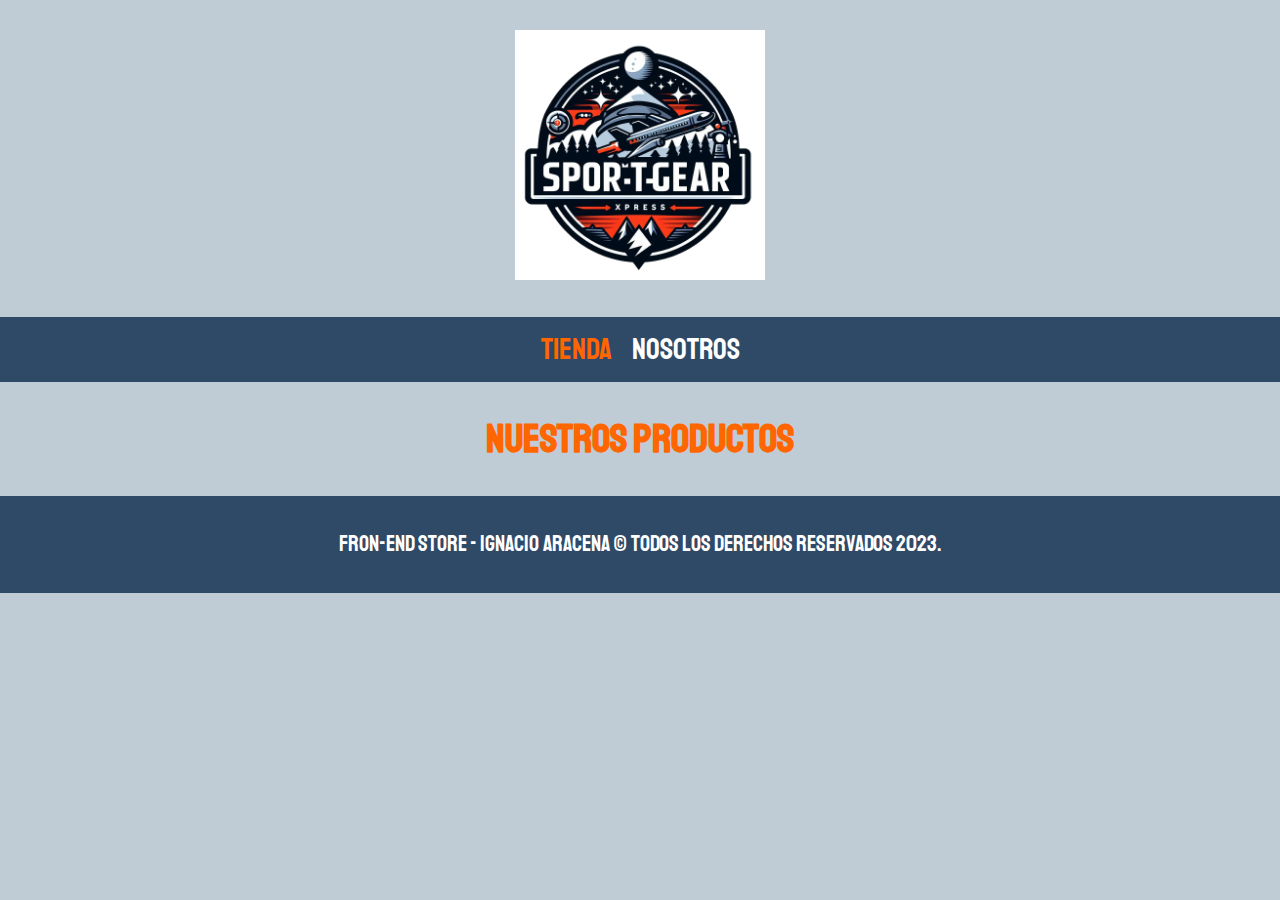
==== index.html @ 98e9e9b5 "no se que paso aqui xd" ====
<!DOCTYPE html>
<html lang="en">

<head>
    <meta charset="UTF-8">
    <meta name="viewport" content="width=device-width, initial-scale=1.0">
    <link rel="stylesheet" href="css/normalize.css">
    <link href="https://fonts.googleapis.com/css2?family=Staatliches&display=swap" rel="stylesheet">
    <link rel="stylesheet" href="css/style.css">
    <link rel="shortcut icon" href="img/logo.png" type="image/x-icon">
    <title>SportGearXpress</title>
</head>

<body>
    <header class="header">
        <a href="index.html">
            <img class="header__logo" src="img/logo.png" alt="Logotipo">
        </a>
    </header>

    <nav class="navegacion">
        <a class="navegacion__enlace nvegacion__enlace--activo" href="">Tienda</a>
        <a class="navegacion__enlace" href="">Nosotros</a>
    </nav>

    <main class="contenedor">
        <h1>Nuestros productos</h1>
    </main>

    <footer class="footer">
        <p class="footer__texto">
            Fron-End Store - Ignacio Aracena &copy; Todos los derechos reservados 2023.
        </p>
    </footer>
</body>

</html>
---- css/style.css ----
:root {
    --primario: rgb(191, 204, 213);
    --primarioOscuro: rgb(46, 74, 103);
    --secundario: #ff6600;
    --secundarioOscuro: rgb(233, 287, 2);
    --blanco: #fff;
    --texto: #ffffff;
    --negro: #000;

    --fuentePrincipal: 'Staatliches', cursive;
}

html {
    box-sizing: border-box;
    font-size: 62.5%;
}
*,
*:before,
*:after {
    box-sizing: inherit;
}

body{
    background-color: var(--primario);
    font-size: 1.6rem;
    line-height: 1.5;;
}

p{
    font-size: 1.8rem;
    font-family: Arial, Helvetica, sans-serif;
    color: var(--texto);
}

a{
    text-decoration: none;
}

img{
    width: 250px;
    height: 250px;
}

.contenedor{
    max-width: 120rem;
    margin: 0 auto;
}

h1, h2, h3{
    text-align: center;
    color: var(--secundario);
    font-family: var(--fuentePrincipal);
}

h1{
    font-size: 4rem;
}

h2{
    font-size: 3.2rem;
}

h3{
    font-size: 2.4rem;
}

.header{
    display: flex;
    justify-content: center;
}

.header__logo{
    margin: 3rem 0;
}

.navegacion{
    background-color: var(--primarioOscuro);
    padding: 1rem 0;
    display: flex;
    justify-content: center;
    gap: 2rem;
}

.navegacion__enlace{
    font-family: var(--fuentePrincipal);
    color: var(--blanco);
    font-size: 3rem;
}

.nvegacion__enlace--activo,
.navegacion__enlace:hover{
    color: var(--secundario);
}

.footer{
    background-color: var(--primarioOscuro);
    padding: 1rem 0;
    margin-top: 2rem;
}

.footer__texto{
    font-family: var(--fuentePrincipal);
    text-align: center;
    font-size: 2.2rem;
}
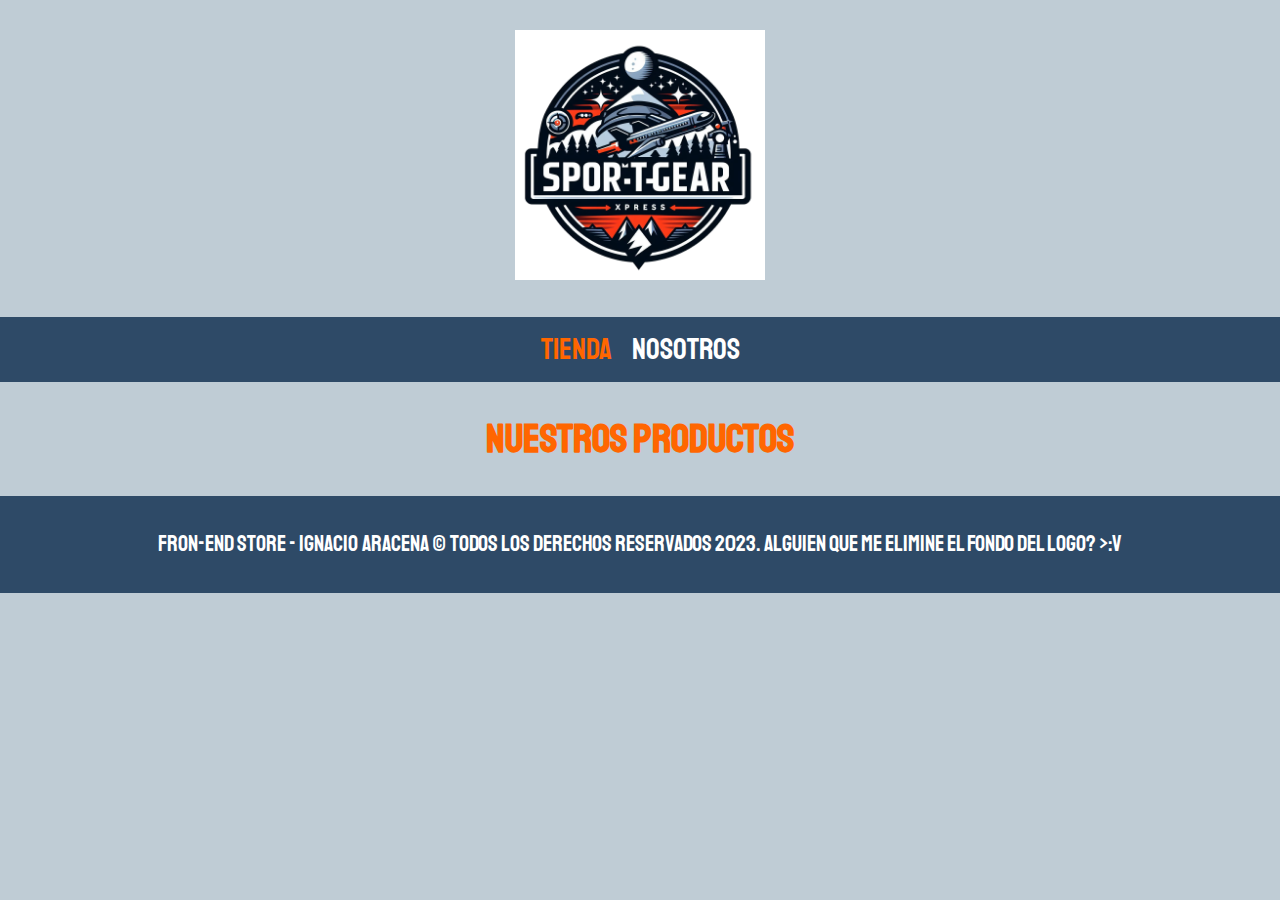
==== commit 4220b91a: "Merge branch 'main' of https://github.com/IgnacioAle/03-store" ====
--- a/index.html
+++ b/index.html
@@ -29,7 +29,7 @@
 
     <footer class="footer">
         <p class="footer__texto">
-            Fron-End Store - Ignacio Aracena &copy; Todos los derechos reservados 2023.
+            Fron-End Store - Ignacio Aracena &copy; Todos los derechos reservados 2023. Alguien que me elimine el fondo del logo? >:v
         </p>
     </footer>
 </body>
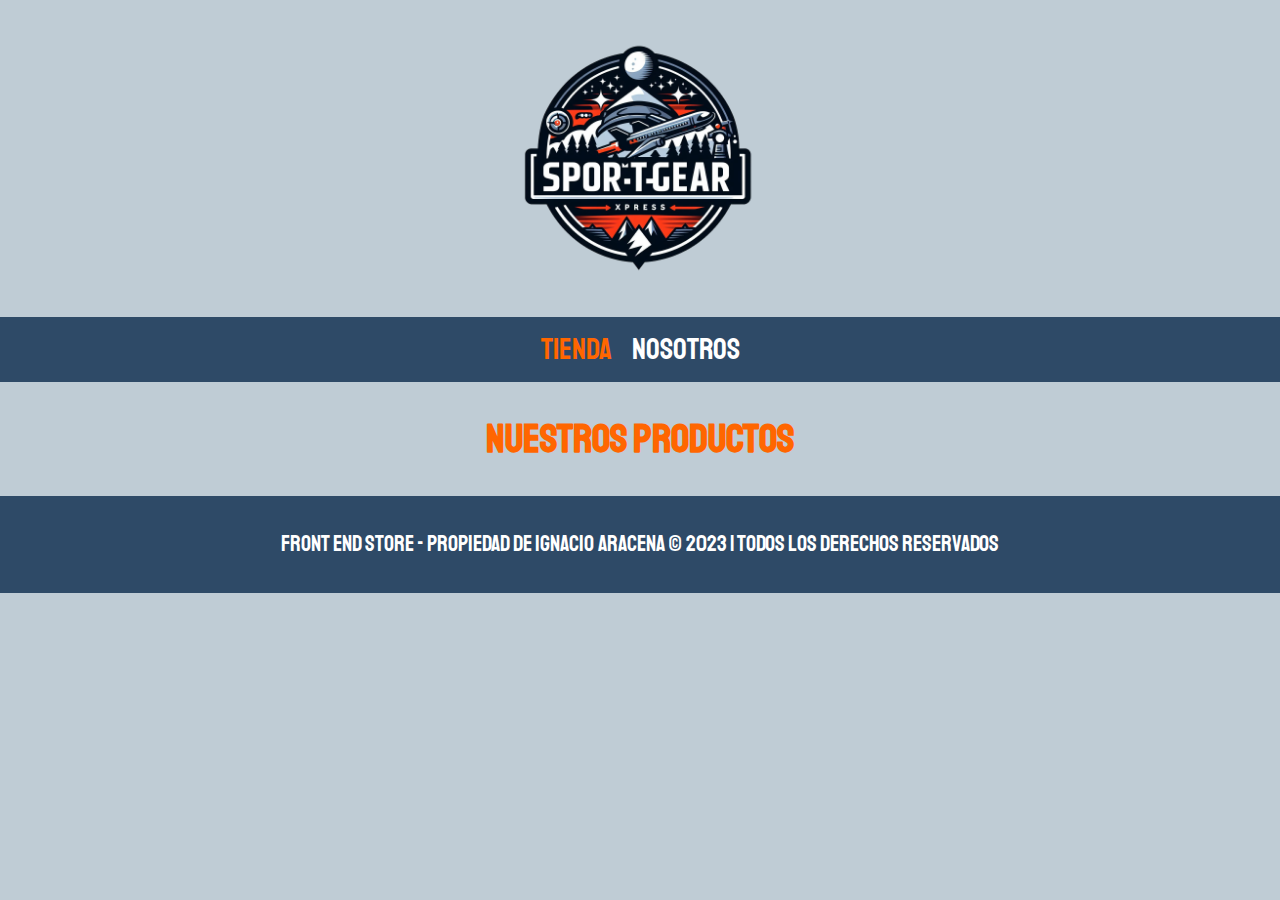
==== commit 22d1eb82: "edicion de los logos" ====
--- a/index.html
+++ b/index.html
@@ -7,14 +7,14 @@
     <link rel="stylesheet" href="css/normalize.css">
     <link href="https://fonts.googleapis.com/css2?family=Staatliches&display=swap" rel="stylesheet">
     <link rel="stylesheet" href="css/style.css">
-    <link rel="shortcut icon" href="img/logo.png" type="image/x-icon">
+    <link rel="shortcut icon" href="img/logo1.png" type="image/x-icon">
     <title>SportGearXpress</title>
 </head>
 
 <body>
     <header class="header">
         <a href="index.html">
-            <img class="header__logo" src="img/logo.png" alt="Logotipo">
+            <img class="header__logo" src="img/logo1.png" alt="Logotipo">
         </a>
     </header>
 
@@ -29,7 +29,7 @@
 
     <footer class="footer">
         <p class="footer__texto">
-            Fron-End Store - Ignacio Aracena &copy; Todos los derechos reservados 2023. Alguien que me elimine el fondo del logo? >:v
+            Front end Store - Propiedad de Ignacio Aracena © 2023 | Todos los derechos reservados
         </p>
     </footer>
 </body>
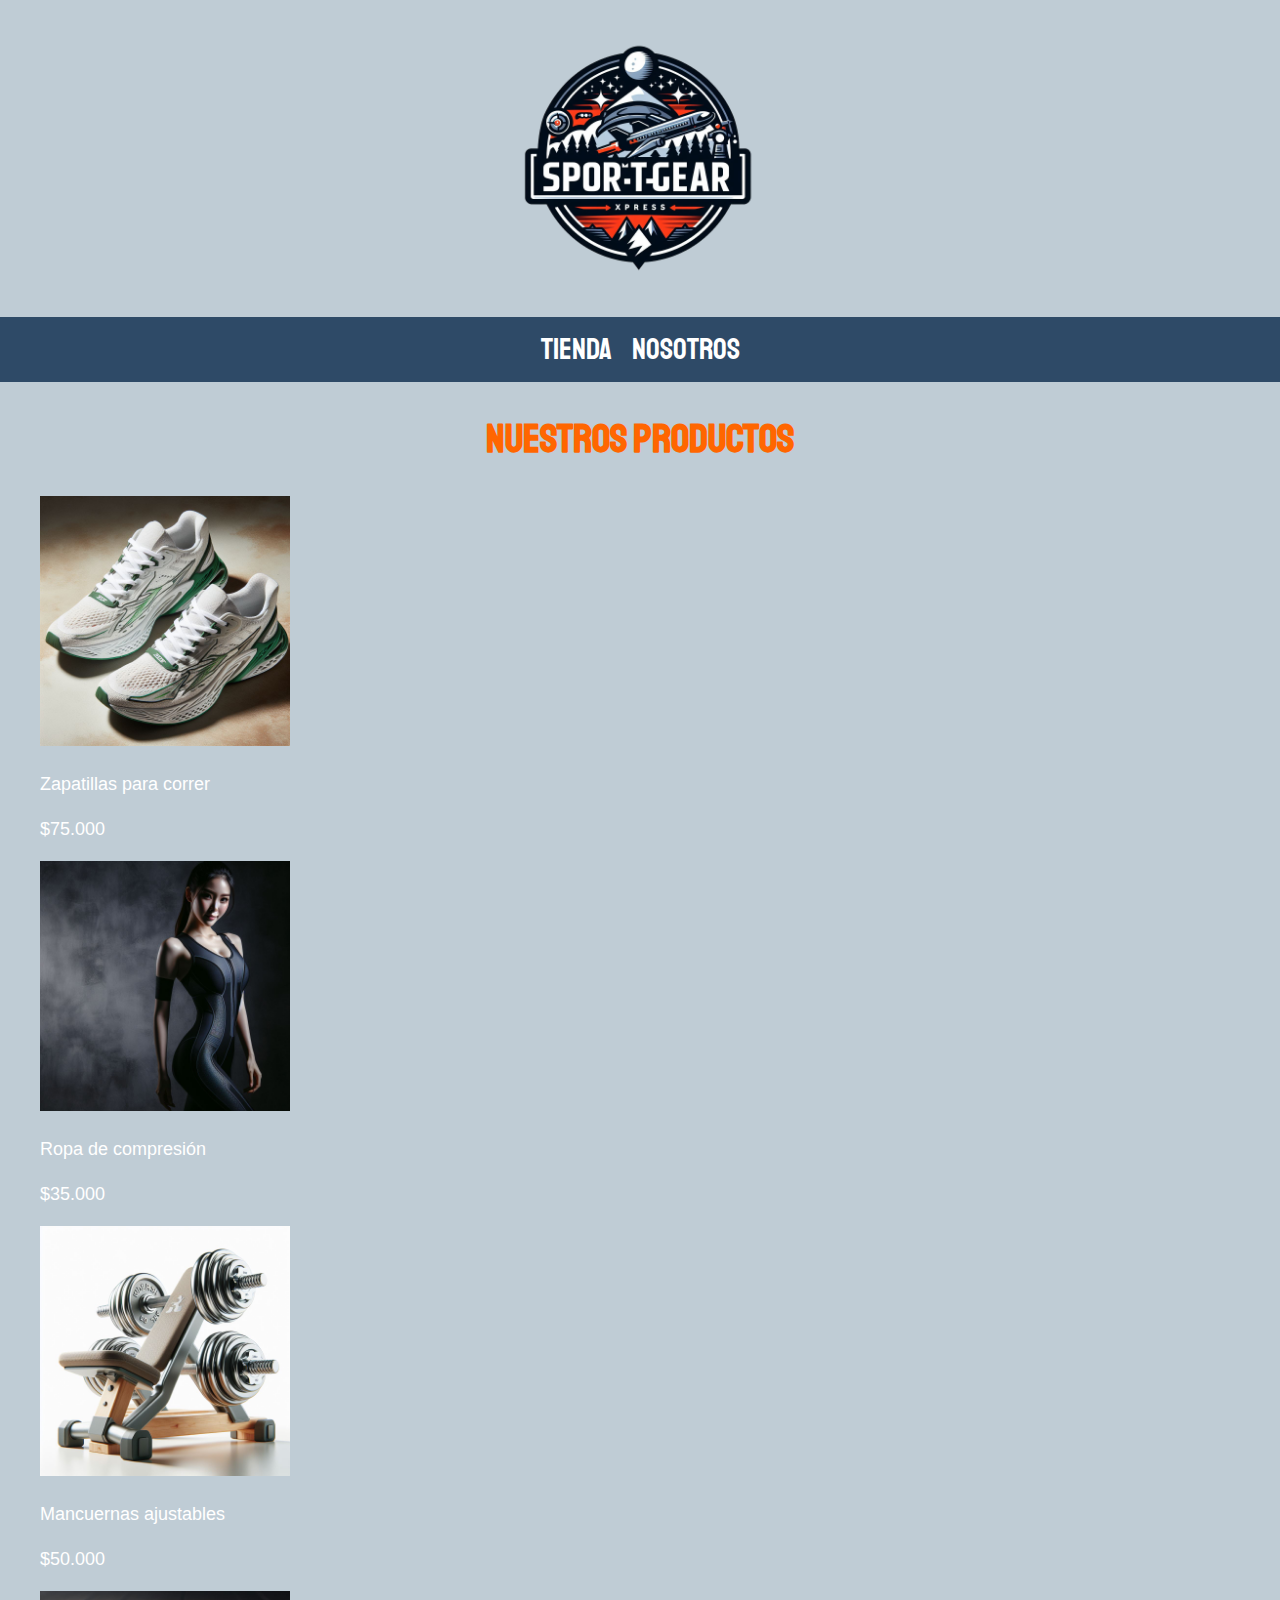
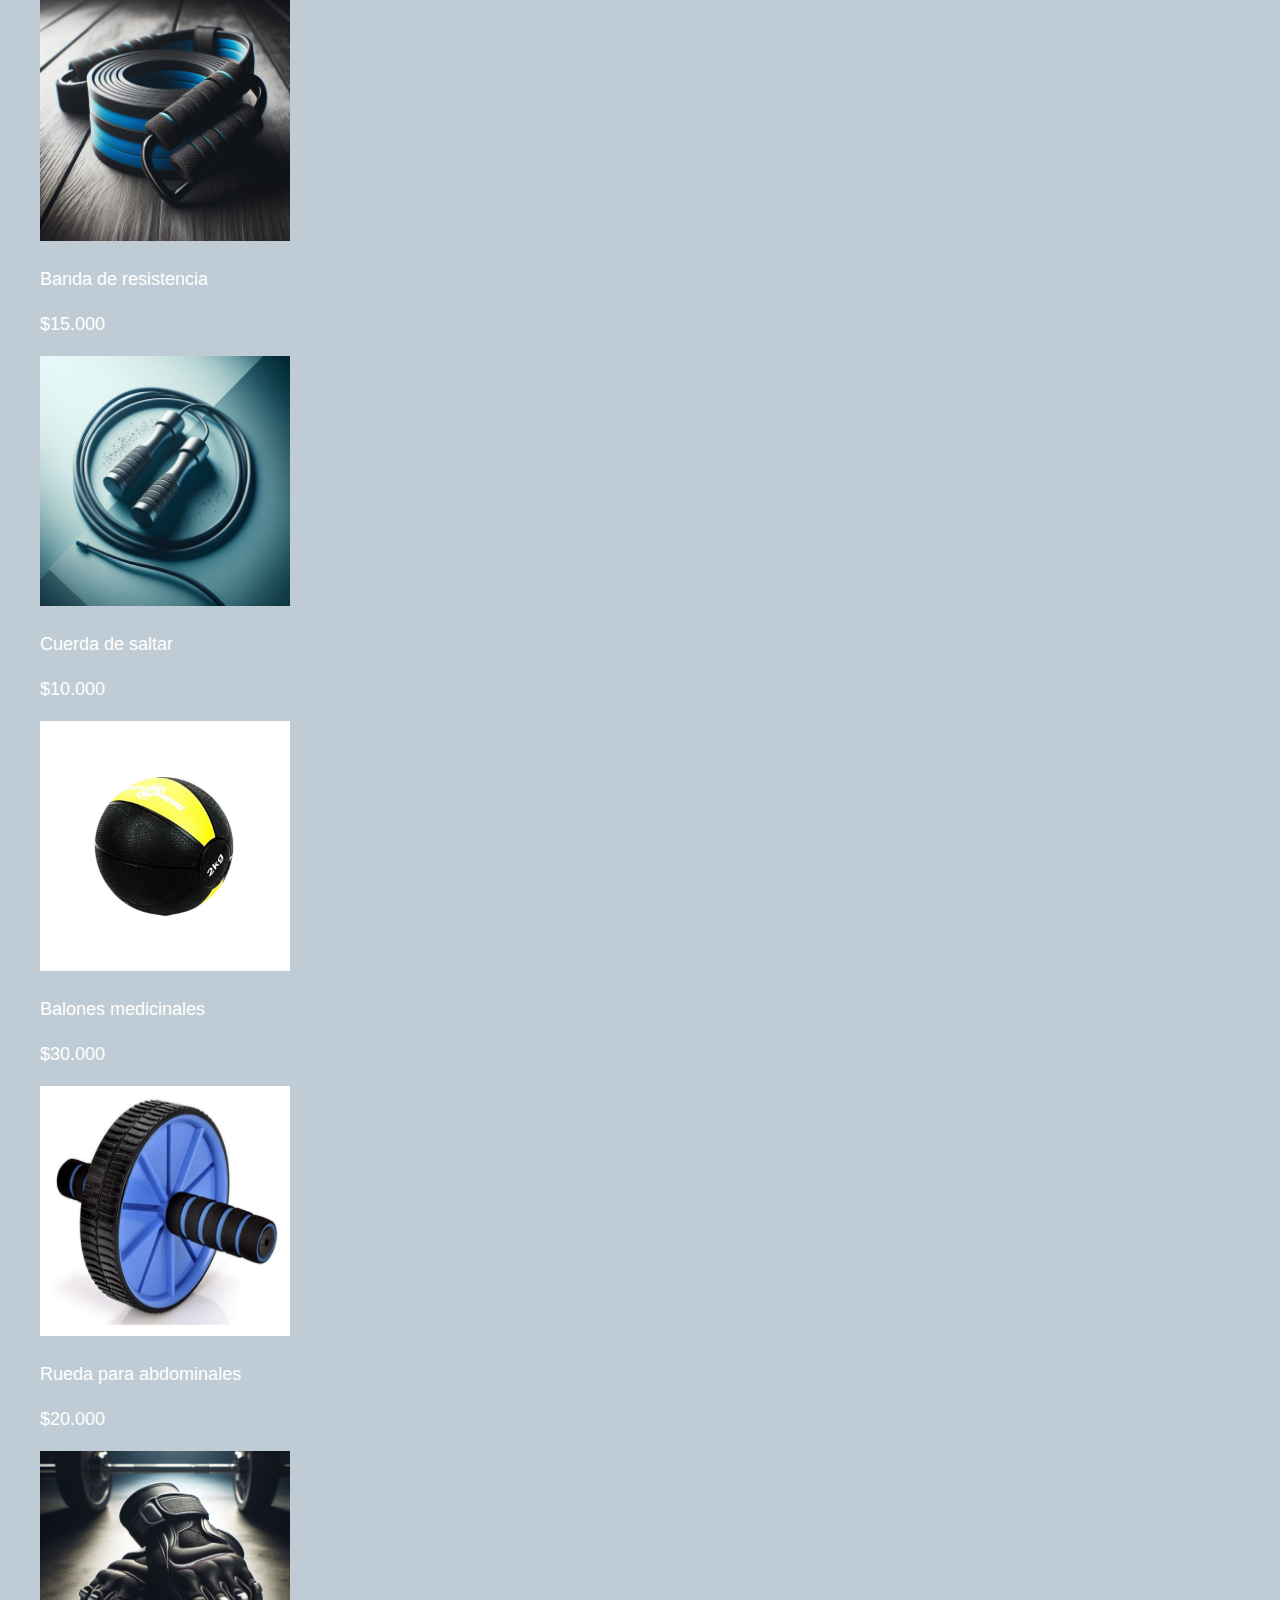
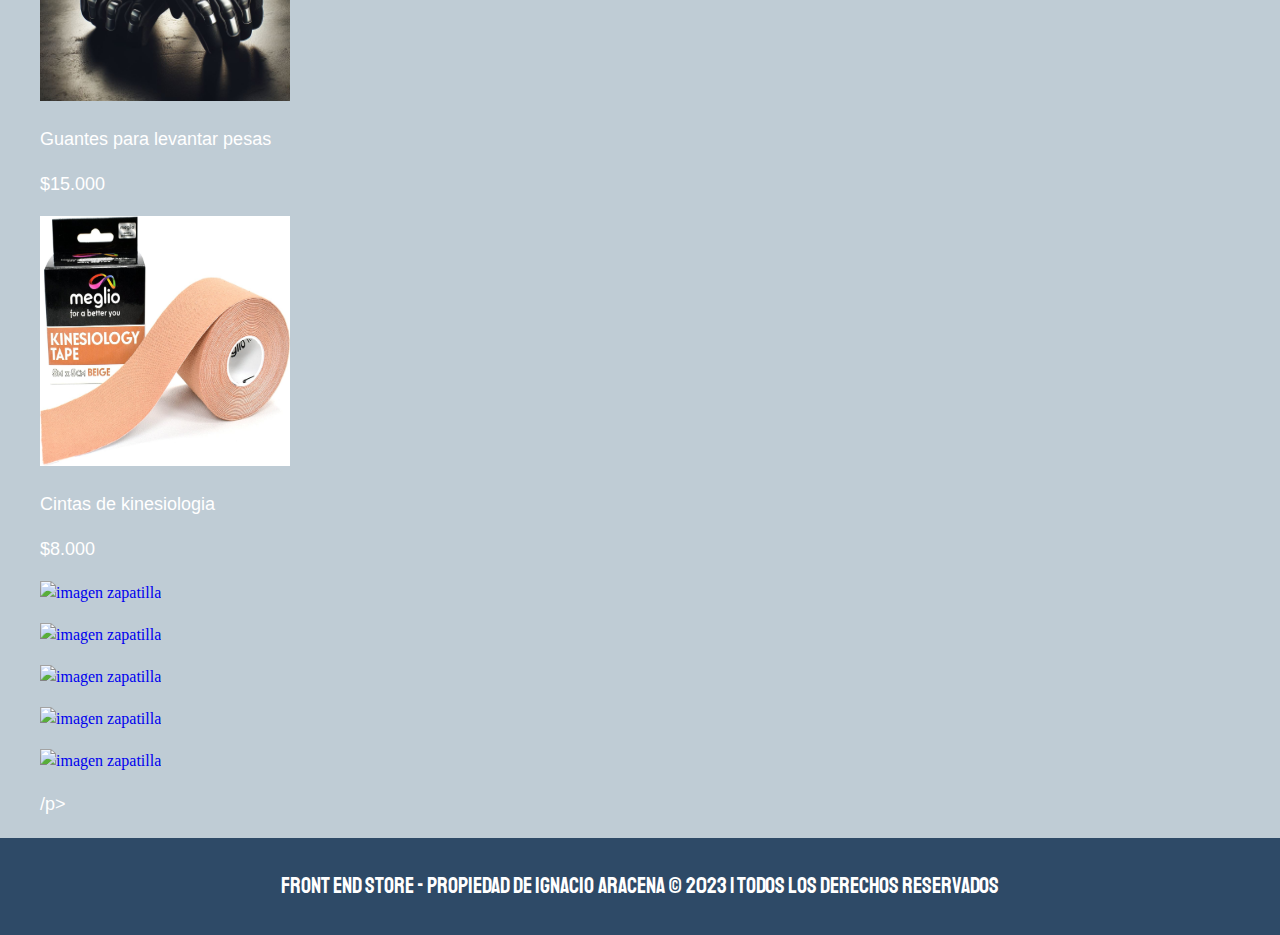
==== commit e5c709da: "otro avance" ====
--- a/index.html
+++ b/index.html
@@ -19,12 +19,154 @@
     </header>
 
     <nav class="navegacion">
-        <a class="navegacion__enlace nvegacion__enlace--activo" href="">Tienda</a>
-        <a class="navegacion__enlace" href="">Nosotros</a>
+        <a class="navegacion__enlace nvegacion__enlace--activo" href="index.html">Tienda</a>
+        <a class="navegacion__enlace" href="nosotros.html">Nosotros</a>
     </nav>
 
     <main class="contenedor">
         <h1>Nuestros productos</h1>
+        <div class="grid">
+            <div class="producto">
+                <a href="producto.html">
+                    <img class="producto__imagen" src="img/01.jpeg" alt="imagen zapatilla">
+                    <div class="producto__informacion">
+                        <p class="producto__nombre">Zapatillas para correr</p>
+                        <p class="producto__precio">$75.000</p>
+                    </div>
+                </a>
+            </div>
+
+            <div class="producto">
+                <a href="producto.html">
+                    <img class="producto__imagen" src="img/02.jpeg" alt="imagen zapatilla">
+                    <div class="producto__informacion">
+                        <p class="producto__nombre">Ropa de compresión</p>
+                        <p class="producto__precio">$35.000</p>
+                    </div>
+                </a>
+            </div>
+
+            <div class="producto">
+                <a href="producto.html">
+                    <img class="producto__imagen" src="img/03.jpeg" alt="imagen zapatilla">
+                    <div class="producto__informacion">
+                        <p class="producto__nombre">Mancuernas ajustables</p>
+                        <p class="producto__precio">$50.000</p>
+                    </div>
+                </a>
+            </div>
+
+            <div class="producto">
+                <a href="producto.html">
+                    <img class="producto__imagen" src="img/04.jpeg" alt="imagen zapatilla">
+                    <div class="producto__informacion">
+                        <p class="producto__nombre">Banda de resistencia</p>
+                        <p class="producto__precio">$15.000</p>
+                    </div>
+                </a>
+            </div>
+
+            <div class="producto">
+                <a href="producto.html">
+                    <img class="producto__imagen" src="img/05.jpeg" alt="imagen zapatilla">
+                    <div class="producto__informacion">
+                        <p class="producto__nombre">Cuerda de saltar</p>
+                        <p class="producto__precio">$10.000</p>
+                    </div>
+                </a>
+            </div>
+
+            <div class="producto">
+                <a href="producto.html">
+                    <img class="producto__imagen" src="img/06.jpeg" alt="imagen zapatilla">
+                    <div class="producto__informacion">
+                        <p class="producto__nombre">Balones medicinales</p>
+                        <p class="producto__precio">$30.000</p>
+                    </div
+                </a>
+            </div>
+
+            <div class="producto">
+                <a href="producto.html">
+                    <img class="producto__imagen" src="img/07.jpeg" alt="imagen zapatilla">
+                    <div class="producto__informacion">
+                        <p class="producto__nombre">Rueda para abdominales</p>
+                        <p class="producto__precio">$20.000</p>
+                    </div>
+                </a>
+            </div>
+
+            <div class="producto">
+                <a href="producto.html">
+                    <img class="producto__imagen" src="img/08.jpeg" alt="imagen zapatilla">
+                    <div class="producto__informacion">
+                        <p class="producto__nombre">Guantes para levantar pesas</p>
+                        <p class="producto__precio">$15.000</p>
+                    </div>
+                </a>
+            </div>
+
+            <div class="producto">
+                <a href="producto.html">
+                    <img class="producto__imagen" src="img/09.jpeg" alt="imagen zapatilla">
+                    <div class="producto__informacion">
+                        <p class="producto__nombre">Cintas de kinesiologia</p>
+                        <p class="producto__precio">$8.000</p>
+                    </div>
+                </a>
+            </div>
+
+            <div class="producto">
+                <a href="producto.html">
+                    <img class="producto__imagen" src="img/10.jpeg" alt="imagen zapatilla">
+                    <div class="producto__informacion">
+                        <p class="producto__nombre"></p>
+                        <p class="producto__precio"></p>
+                    </div>
+                </a>
+            </div>
+
+            <div class="producto">
+                <a href="producto.html">
+                    <img class="producto__imagen" src="img/11.jpeg" alt="imagen zapatilla">
+                    <div class="producto__informacion">
+                        <p class="producto__nombre"></p>
+                        <p class="producto__precio"></p>
+                    </div>
+                </a>
+            </div>
+
+            <div class="producto">
+                <a href="producto.html">
+                    <img class="producto__imagen" src="img/12.jpeg" alt="imagen zapatilla">
+                    <div class="producto__informacion">
+                        <p class="producto__nombre"></p>
+                        <p class="producto__precio"></p>
+                    </div>
+                </a>
+            </div>
+
+            <div class="producto">
+                <a href="producto.html">
+                    <img class="producto__imagen" src="img/13.jpeg" alt="imagen zapatilla">
+                    <div class="producto__informacion">
+                        <p class="producto__nombre"></p>
+                        <p class="producto__precio"></p>
+                    </div>
+                </a>
+            </div>
+
+            <div class="producto">
+                <a href="producto.html">
+                    <img class="producto__imagen" src="img/14.jpeg" alt="imagen zapatilla">
+                    <div class="producto__informacion">
+                        <p class="producto__nombre"></p>
+                        <p class="producto__precio">/p>
+                    </div>
+                </a>
+            </div>
+
+        </div>
     </main>
 
     <footer class="footer">
--- a/css/style.css
+++ b/css/style.css
@@ -1,8 +1,8 @@
 :root {
-    --primario: rgb(191, 204, 213);
-    --primarioOscuro: rgb(46, 74, 103);
+    --primario: #bfccd5;
+    --primarioOscuro: #2e4a67;
     --secundario: #ff6600;
-    --secundarioOscuro: rgb(233, 287, 2);
+    --secundarioOscuro: #e9bf02;
     --blanco: #fff;
     --texto: #ffffff;
     --negro: #000;
@@ -87,8 +87,8 @@
     font-size: 3rem;
 }
 
-.nvegacion__enlace--activo,
-.navegacion__enlace:hover{
+.navegacion__enlace--activo,
+.navegacion__enlace:hover {
     color: var(--secundario);
 }
 
@@ -102,4 +102,24 @@
     font-family: var(--fuentePrincipal);
     text-align: center;
     font-size: 2.2rem;
+}
+
+.producto{
+
+}
+
+.producto__imagen{
+
+}
+
+.producto__informacion{
+
+}
+
+.producto__nombre{
+
+}
+
+.producto__precio{
+    
 }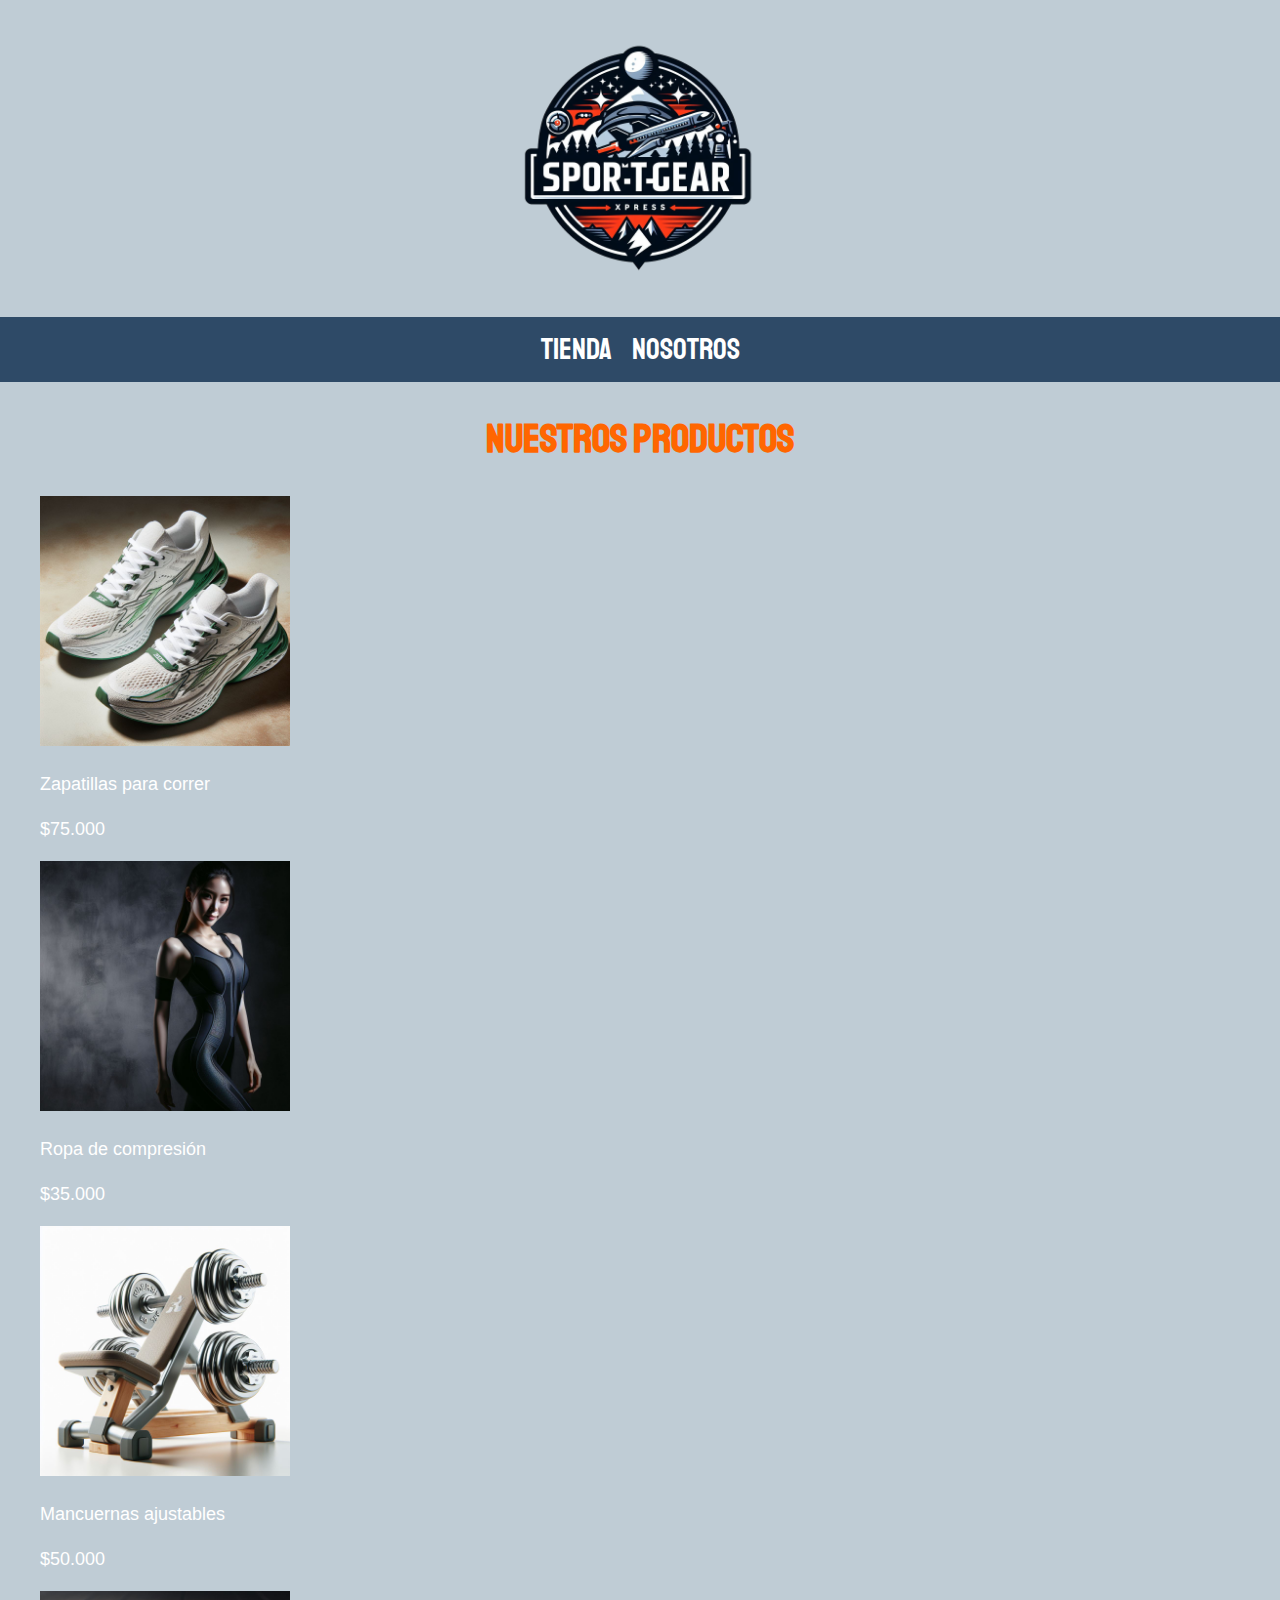
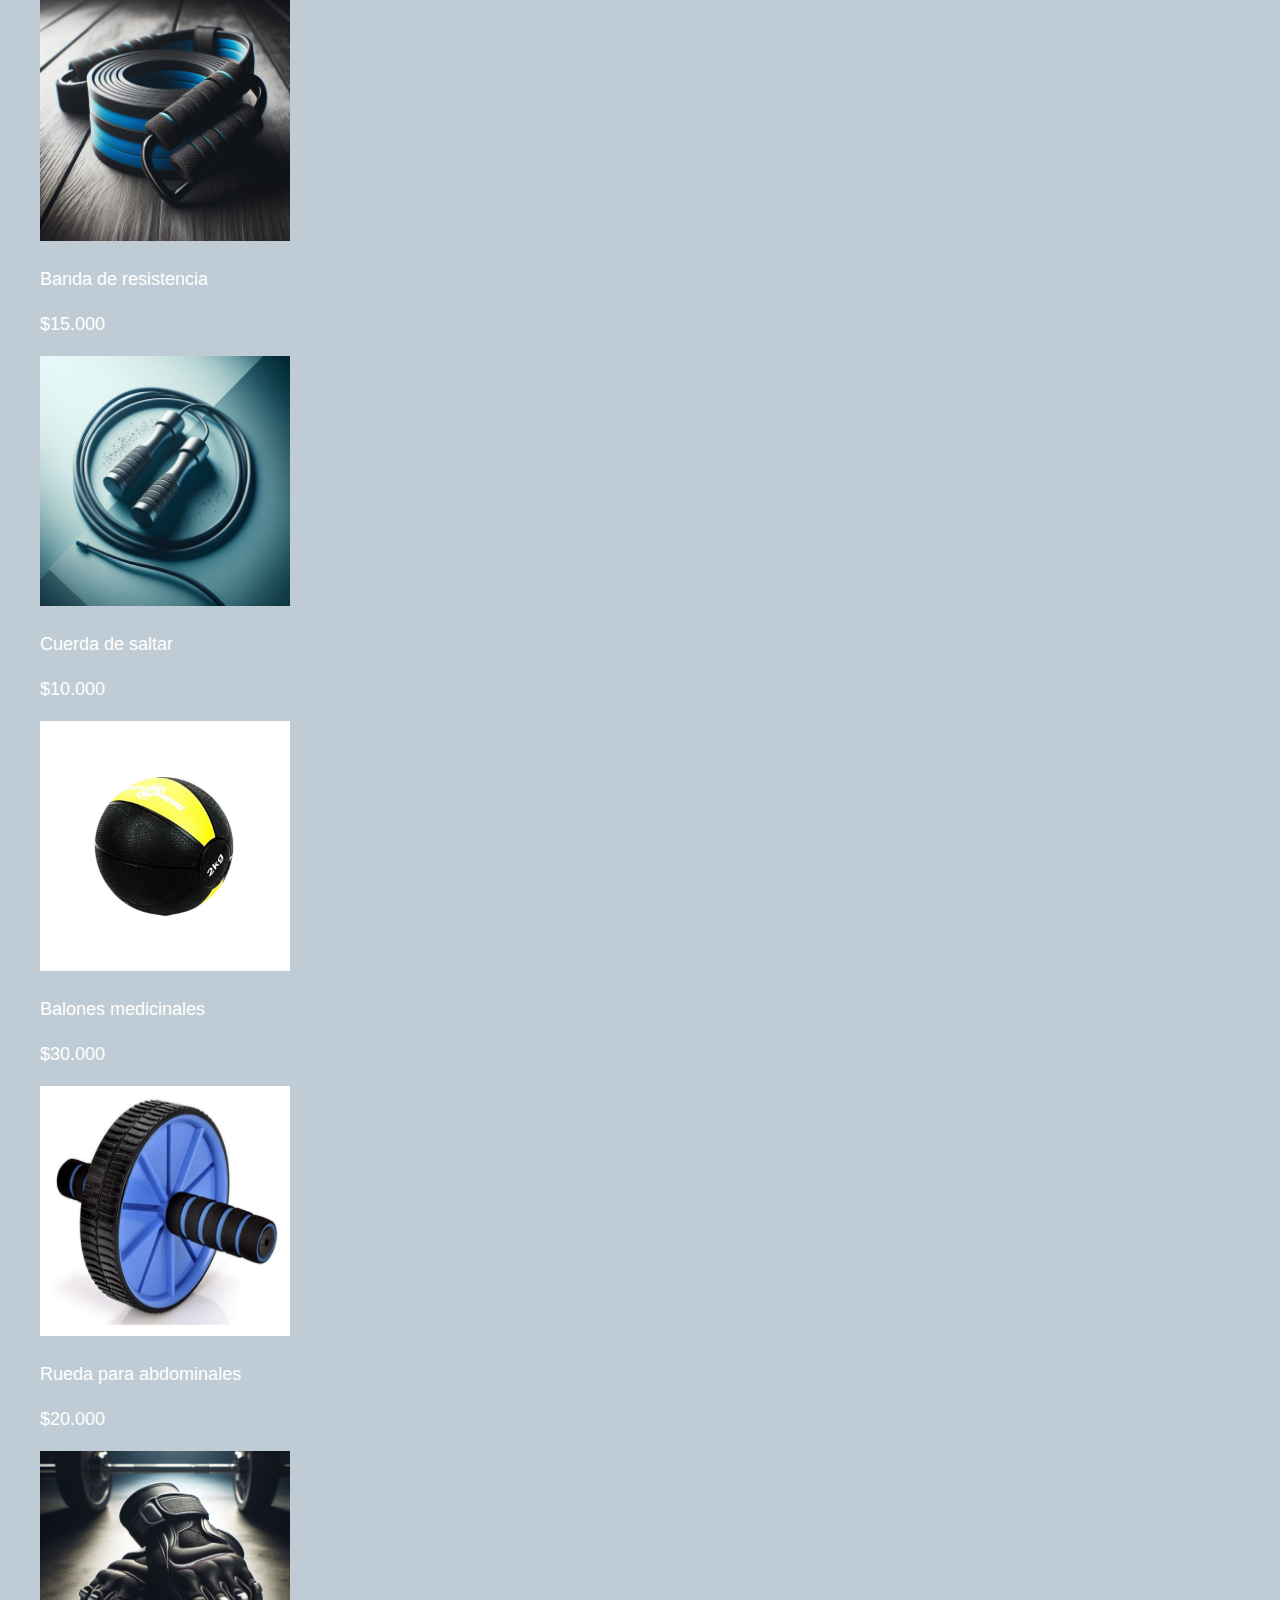
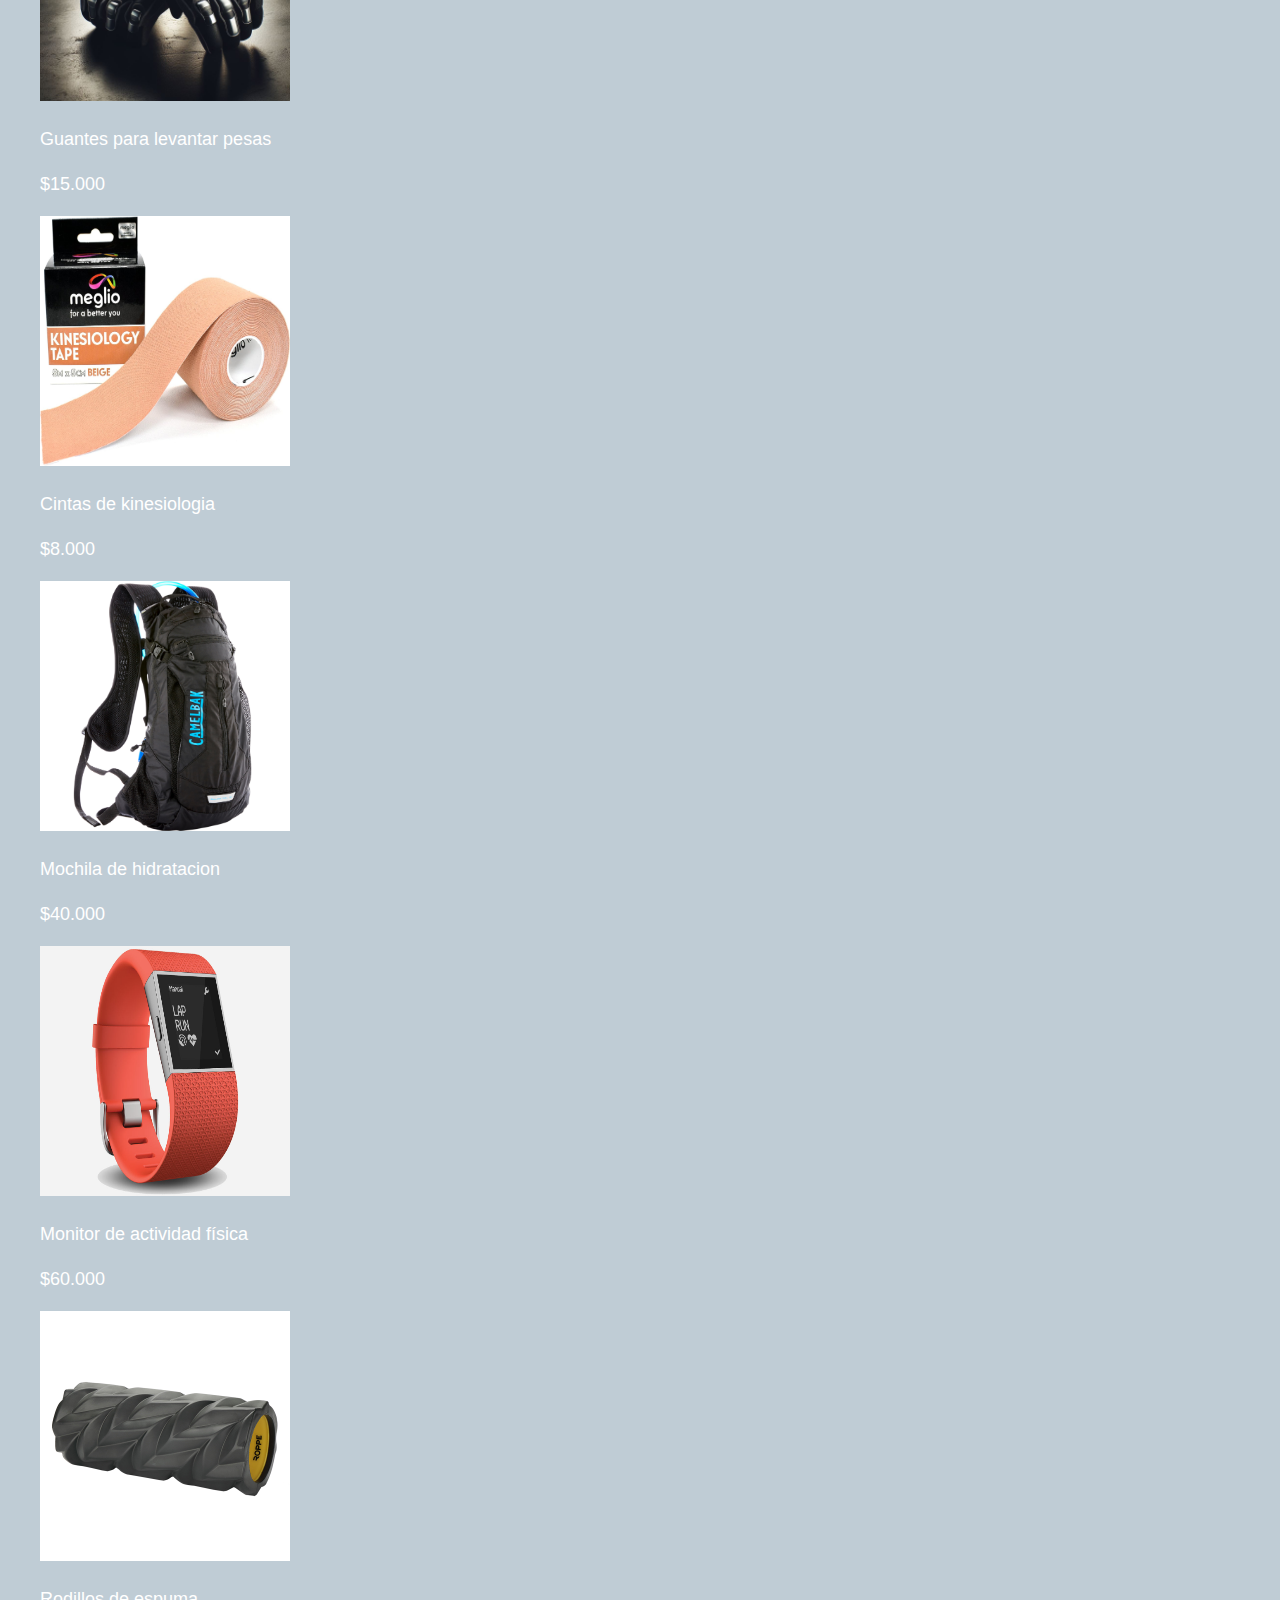
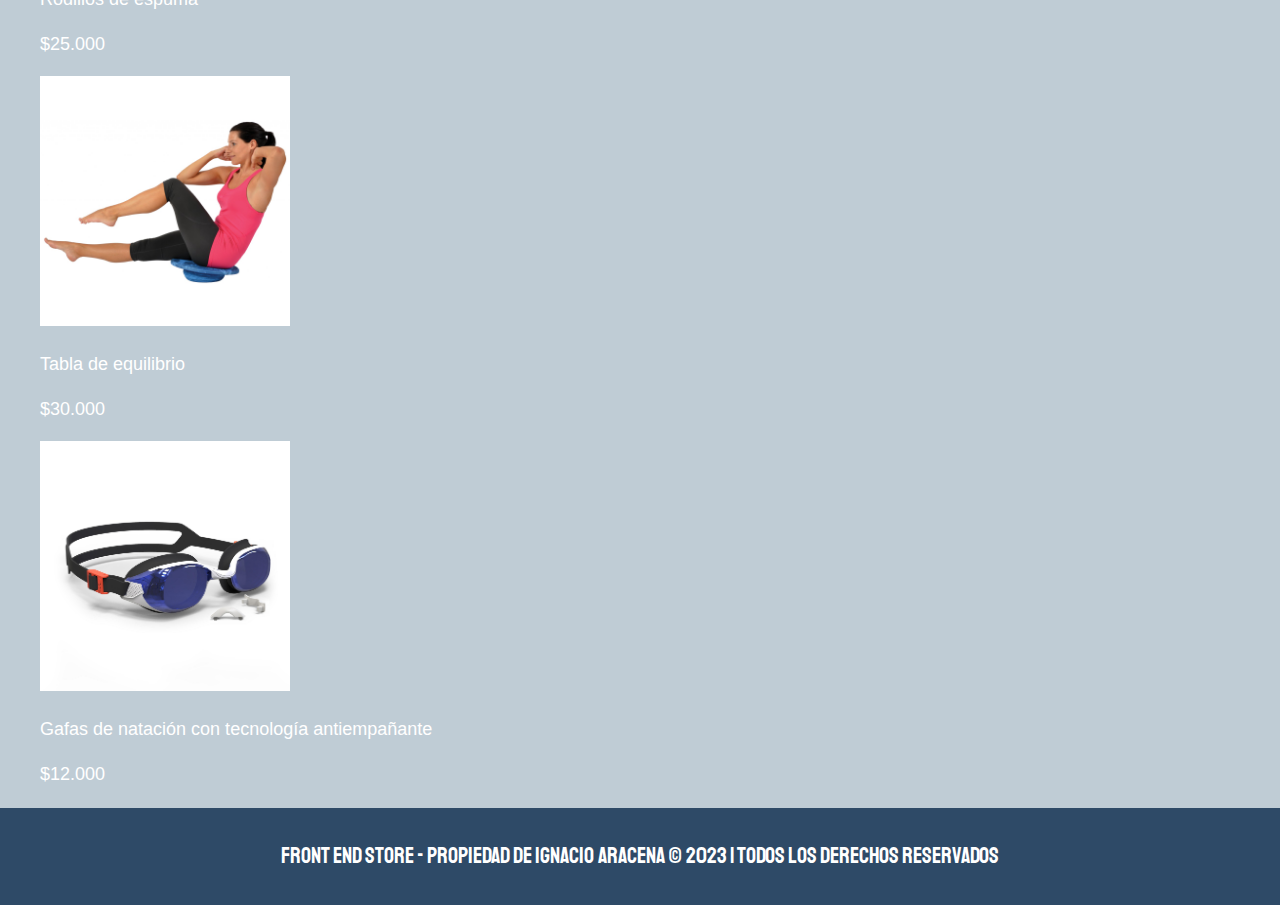
==== commit e5dceebb: "Todos los cambios del dia" ====
--- a/index.html
+++ b/index.html
@@ -120,8 +120,8 @@
                 <a href="producto.html">
                     <img class="producto__imagen" src="img/10.jpeg" alt="imagen zapatilla">
                     <div class="producto__informacion">
-                        <p class="producto__nombre"></p>
-                        <p class="producto__precio"></p>
+                        <p class="producto__nombre">Mochila de hidratacion</p>
+                        <p class="producto__precio">$40.000</p>
                     </div>
                 </a>
             </div>
@@ -130,8 +130,8 @@
                 <a href="producto.html">
                     <img class="producto__imagen" src="img/11.jpeg" alt="imagen zapatilla">
                     <div class="producto__informacion">
-                        <p class="producto__nombre"></p>
-                        <p class="producto__precio"></p>
+                        <p class="producto__nombre">Monitor de actividad física</p>
+                        <p class="producto__precio">$60.000</p>
                     </div>
                 </a>
             </div>
@@ -140,8 +140,8 @@
                 <a href="producto.html">
                     <img class="producto__imagen" src="img/12.jpeg" alt="imagen zapatilla">
                     <div class="producto__informacion">
-                        <p class="producto__nombre"></p>
-                        <p class="producto__precio"></p>
+                        <p class="producto__nombre">Rodillos de espuma</p>
+                        <p class="producto__precio">$25.000</p>
                     </div>
                 </a>
             </div>
@@ -150,8 +150,8 @@
                 <a href="producto.html">
                     <img class="producto__imagen" src="img/13.jpeg" alt="imagen zapatilla">
                     <div class="producto__informacion">
-                        <p class="producto__nombre"></p>
-                        <p class="producto__precio"></p>
+                        <p class="producto__nombre">Tabla de equilibrio</p>
+                        <p class="producto__precio">$30.000</p>
                     </div>
                 </a>
             </div>
@@ -160,8 +160,8 @@
                 <a href="producto.html">
                     <img class="producto__imagen" src="img/14.jpeg" alt="imagen zapatilla">
                     <div class="producto__informacion">
-                        <p class="producto__nombre"></p>
-                        <p class="producto__precio">/p>
+                        <p class="producto__nombre">Gafas de natación con tecnología antiempañante</p>
+                        <p class="producto__precio">$12.000</p>
                     </div>
                 </a>
             </div>
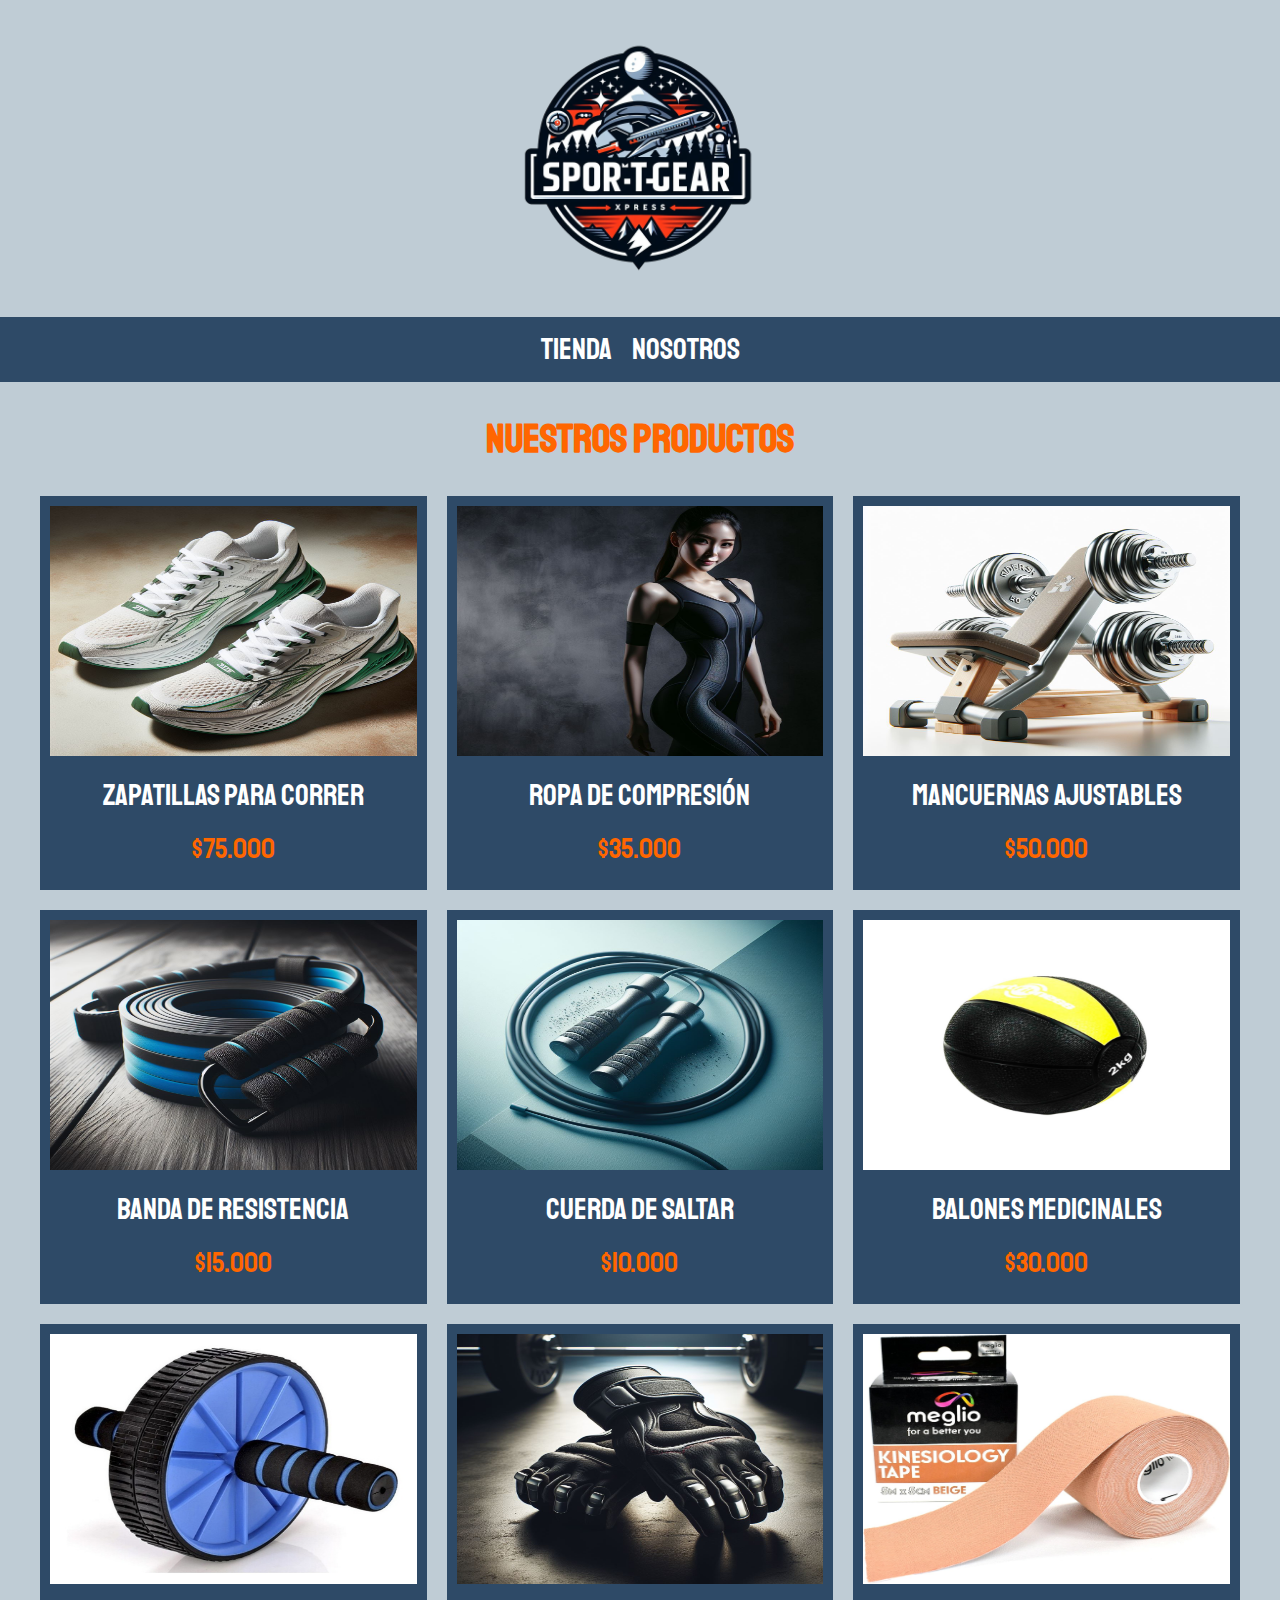
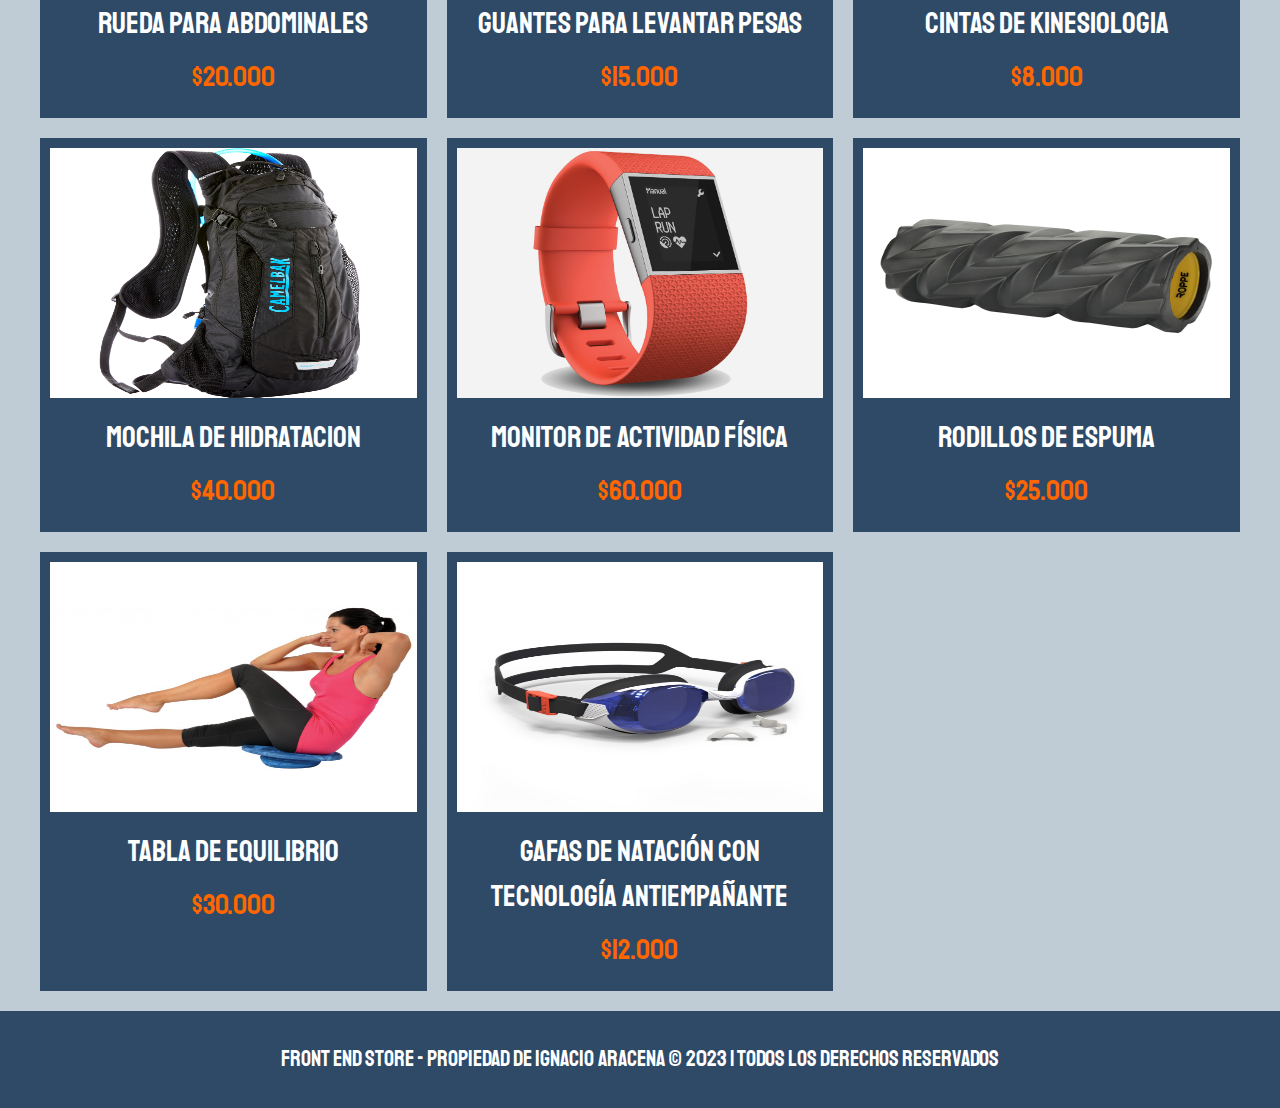
==== commit 1cc8f826: "cambios no guardados" ====
--- a/index.html
+++ b/index.html
@@ -82,7 +82,7 @@
                     <div class="producto__informacion">
                         <p class="producto__nombre">Balones medicinales</p>
                         <p class="producto__precio">$30.000</p>
-                    </div
+                    </div>
                 </a>
             </div>
 
--- a/css/style.css
+++ b/css/style.css
@@ -104,22 +104,42 @@
     font-size: 2.2rem;
 }
 
+.grid{
+    display: grid;
+    grid-template-columns: repeat(2, 1fr);
+    gap: 2rem;
+}
+
+@media (min-width: 768px) {
+    .grid{
+        grid-template-columns: repeat(3, 1fr);
+    }
+}
+
 .producto{
-
+    background-color: var(--primarioOscuro);
+    padding: 1rem;
 }
 
 .producto__imagen{
-
+    width: 100%;
+    
 }
 
-.producto__informacion{
 
-}
 
 .producto__nombre{
-
+    font-size: 3rem;
 }
 
 .producto__precio{
-    
+    font-size: 2.8rem;
+    color: var(--secundario);
+}
+
+.producto__nombre,
+.producto__precio{
+    font-family: var(--fuentePrincipal);
+    margin: 1rem 0;
+    text-align: center;
 }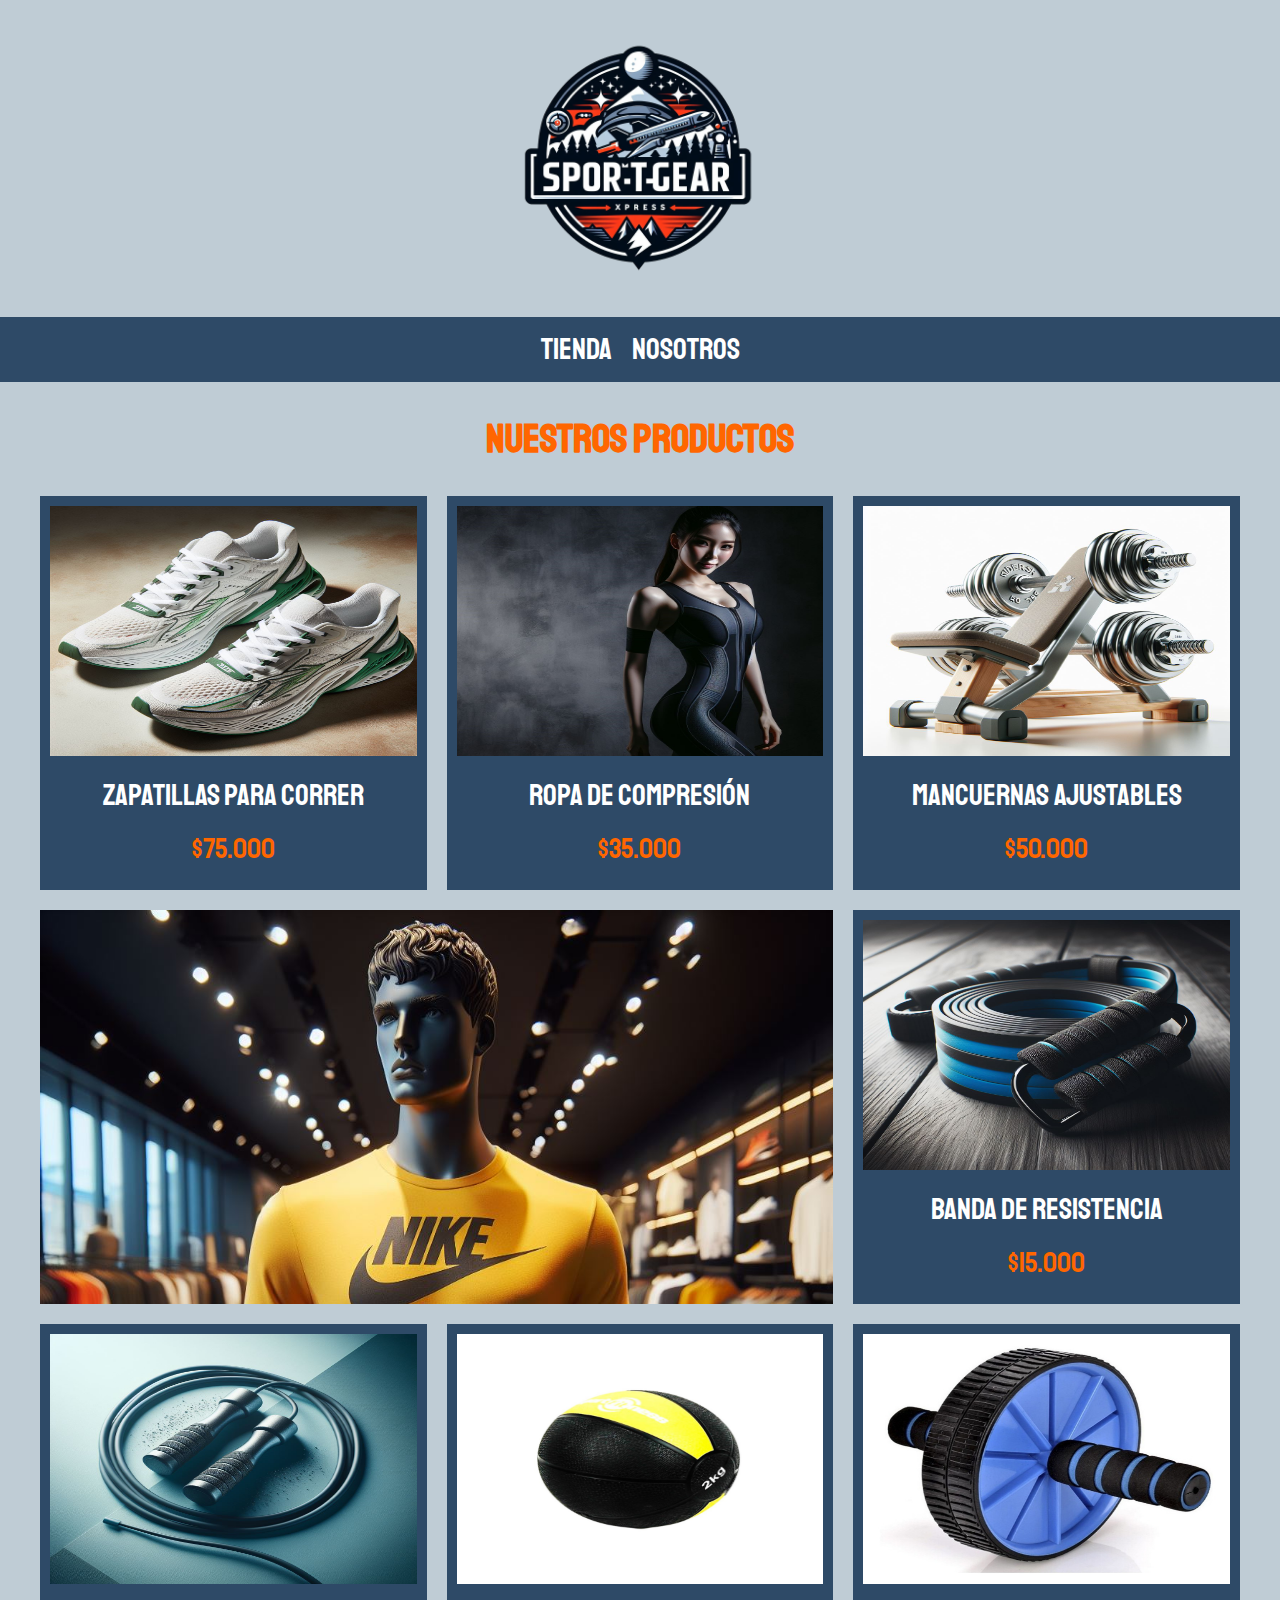
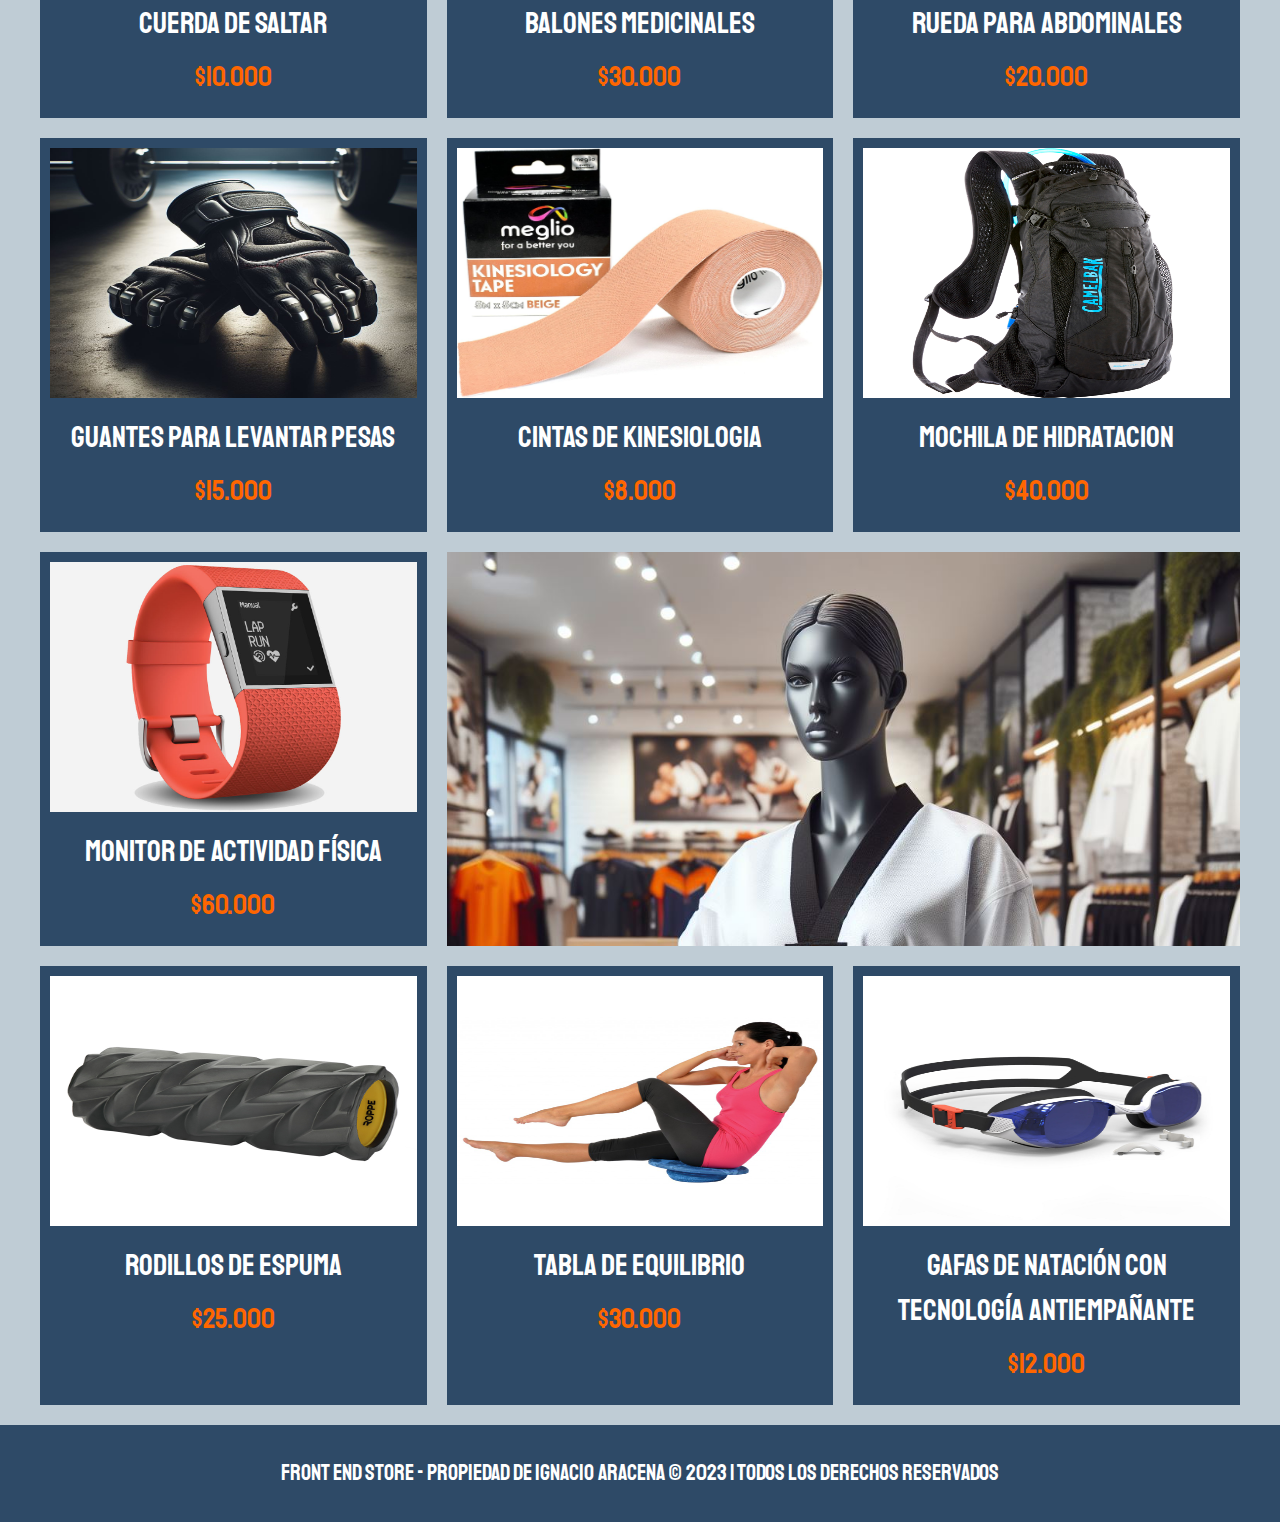
==== commit a8d566b9: "Comit de otro avance" ====
--- a/index.html
+++ b/index.html
@@ -166,6 +166,14 @@
                 </a>
             </div>
 
+            <div class="grafico grafico--camisas">
+
+            </div>
+
+            <div class="grafico grafico--teekwondo">
+
+            </div>
+
         </div>
     </main>
 
--- a/css/style.css
+++ b/css/style.css
@@ -14,66 +14,70 @@
     box-sizing: border-box;
     font-size: 62.5%;
 }
+
 *,
 *:before,
 *:after {
     box-sizing: inherit;
 }
 
-body{
+body {
     background-color: var(--primario);
     font-size: 1.6rem;
-    line-height: 1.5;;
+    line-height: 1.5;
+    ;
 }
 
-p{
+p {
     font-size: 1.8rem;
     font-family: Arial, Helvetica, sans-serif;
     color: var(--texto);
 }
 
-a{
+a {
     text-decoration: none;
 }
 
-img{
+img {
     width: 250px;
     height: 250px;
 }
 
-.contenedor{
+.contenedor {
     max-width: 120rem;
     margin: 0 auto;
 }
 
-h1, h2, h3{
+h1,
+h2,
+h3 {
     text-align: center;
     color: var(--secundario);
     font-family: var(--fuentePrincipal);
 }
 
-h1{
+h1 {
     font-size: 4rem;
 }
 
-h2{
+h2 {
     font-size: 3.2rem;
 }
 
-h3{
+h3 {
     font-size: 2.4rem;
 }
 
-.header{
+.header {
     display: flex;
     justify-content: center;
 }
 
-.header__logo{
+.header__logo {
     margin: 3rem 0;
 }
 
-.navegacion{
+.navegacion {
     background-color: var(--primarioOscuro);
     padding: 1rem 0;
     display: flex;
@@ -81,7 +85,7 @@
     gap: 2rem;
 }
 
-.navegacion__enlace{
+.navegacion__enlace {
     font-family: var(--fuentePrincipal);
     color: var(--blanco);
     font-size: 3rem;
@@ -92,54 +96,102 @@
     color: var(--secundario);
 }
 
-.footer{
+.footer {
     background-color: var(--primarioOscuro);
     padding: 1rem 0;
     margin-top: 2rem;
 }
 
-.footer__texto{
+.footer__texto {
     font-family: var(--fuentePrincipal);
     text-align: center;
     font-size: 2.2rem;
 }
 
-.grid{
+.grid {
     display: grid;
     grid-template-columns: repeat(2, 1fr);
     gap: 2rem;
 }
 
 @media (min-width: 768px) {
-    .grid{
+    .grid {
         grid-template-columns: repeat(3, 1fr);
     }
 }
 
-.producto{
+.producto {
     background-color: var(--primarioOscuro);
     padding: 1rem;
 }
 
-.producto__imagen{
+.producto__imagen {
     width: 100%;
-    
+
 }
 
-
-
-.producto__nombre{
+.producto__nombre {
     font-size: 3rem;
 }
 
-.producto__precio{
+.producto__precio {
     font-size: 2.8rem;
     color: var(--secundario);
 }
 
 .producto__nombre,
-.producto__precio{
+.producto__precio {
     font-family: var(--fuentePrincipal);
     margin: 1rem 0;
     text-align: center;
+}
+
+.gradico {
+    min-height: 30rem;
+    background-repeat: no-repeat;
+}
+
+.grafico--camisas {
+    grid-column: 1/3;
+    grid-row: 2/3;
+    background-image: url(../img/nike.jpeg);
+    background-size: cover;
+}
+
+.grafico--teekwondo {
+    background-image: url(../img/taekwondoo.jpeg);
+    grid-column: 1/3;
+    grid-row: 8/9;
+    background-size: cover;
+}
+
+@media (min-width: 768px) {
+    .grafico--teekwondo {
+        grid-row: 5/6;
+        grid-column: 2/4;
+    }
+
+}
+
+.nosotros{
+    display: grid;
+    grid-template-rows: repeat(2,auto);
+}
+
+@media (min-width: 768px) {
+    .nosotros {
+        grid-template-columns: repeat(2, 1fr);
+        column-gap: 2rem;
+    }
+}
+
+.nosotros__imagen {
+    grid-row: 1/2;
+    
+}
+
+@media (min-width: 768px) {
+    .nosotros__imagen{
+        grid-column: 2/3;
+    }
 }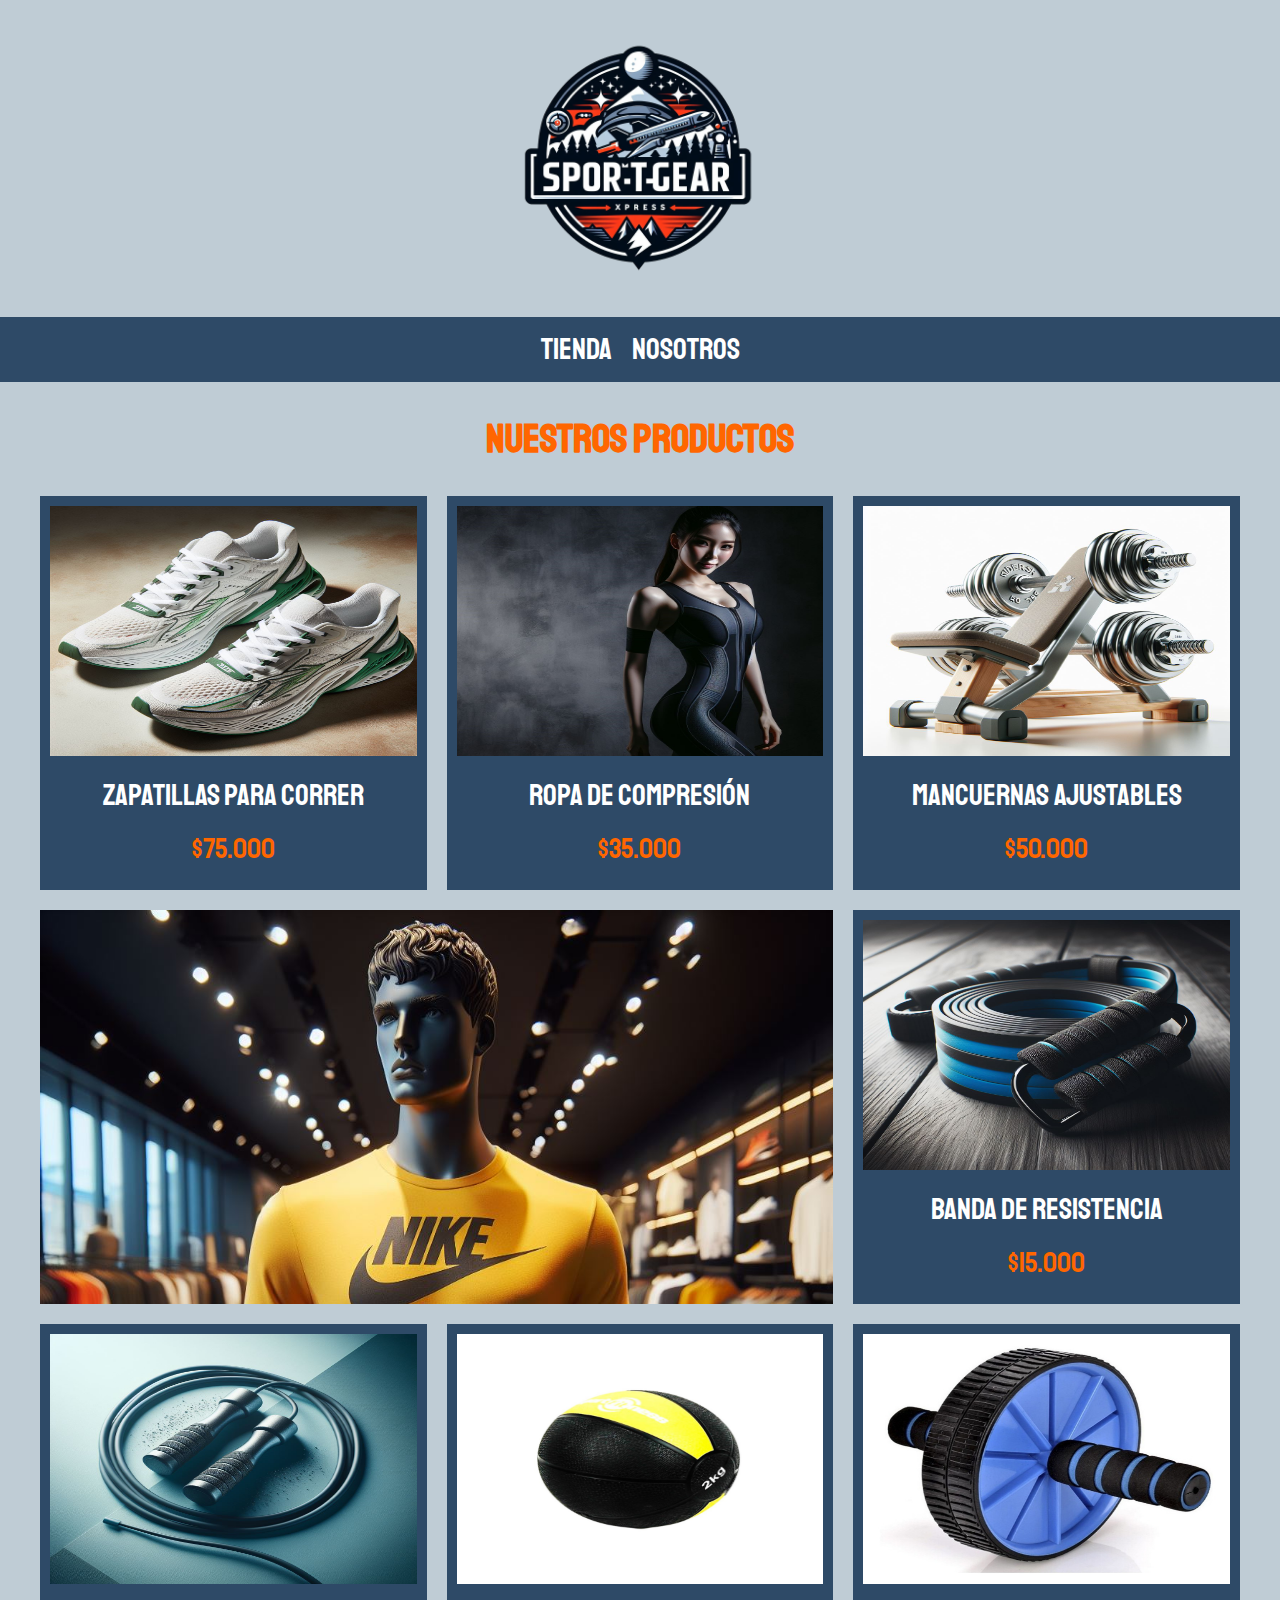
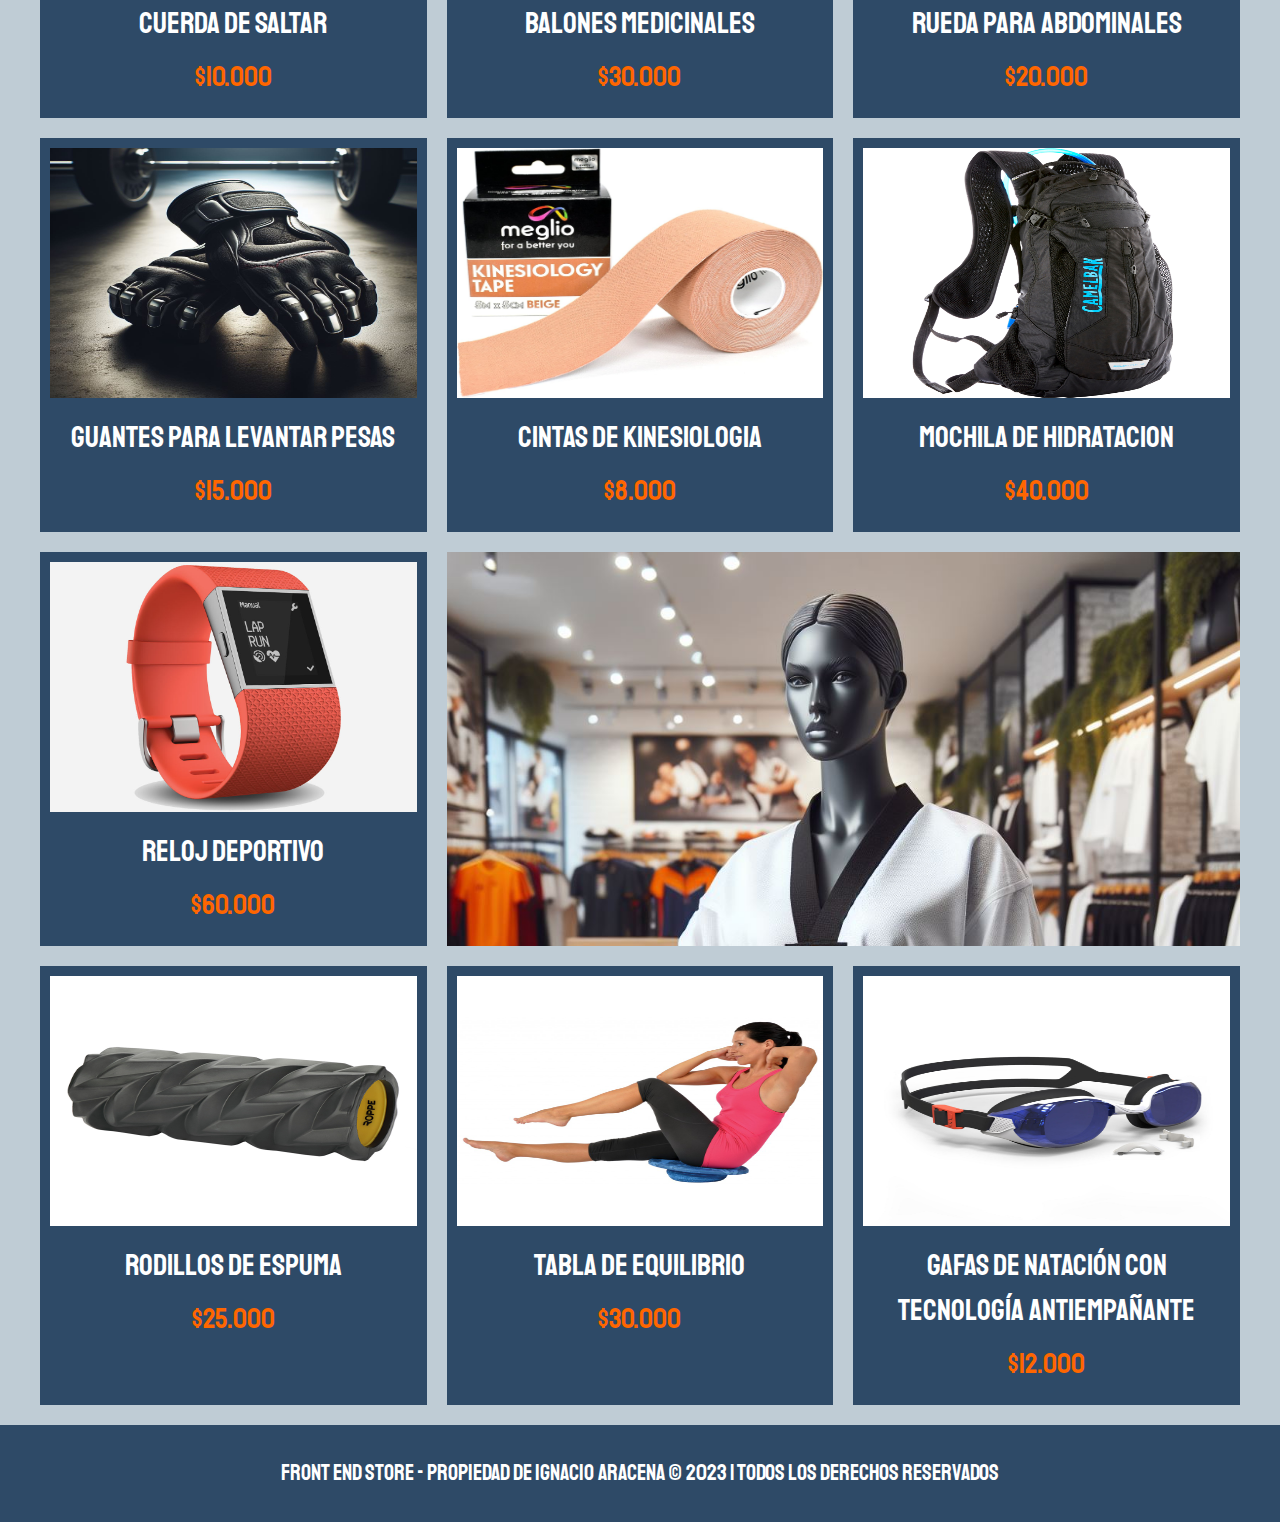
==== commit 1949a05c: "Actualizando la pagina del producto" ====
--- a/index.html
+++ b/index.html
@@ -130,7 +130,7 @@
                 <a href="producto.html">
                     <img class="producto__imagen" src="img/11.jpeg" alt="imagen zapatilla">
                     <div class="producto__informacion">
-                        <p class="producto__nombre">Monitor de actividad física</p>
+                        <p class="producto__nombre">Reloj deportivo</p>
                         <p class="producto__precio">$60.000</p>
                     </div>
                 </a>
--- a/css/style.css
+++ b/css/style.css
@@ -194,4 +194,25 @@
     .nosotros__imagen{
         grid-column: 2/3;
     }
+}
+
+.bloques{
+    display: grid;
+    grid-template-columns: 2, 1fr;
+    gap: 2rem;
+}
+
+@media (min-width: 768px) {
+    .bloques{
+        grid-template-columns: repeat(4, 1fr);
+    }
+}
+
+.bloque{
+    text-align: center;
+
+}
+
+.bloque__titulo{
+    margin: 0;
 }